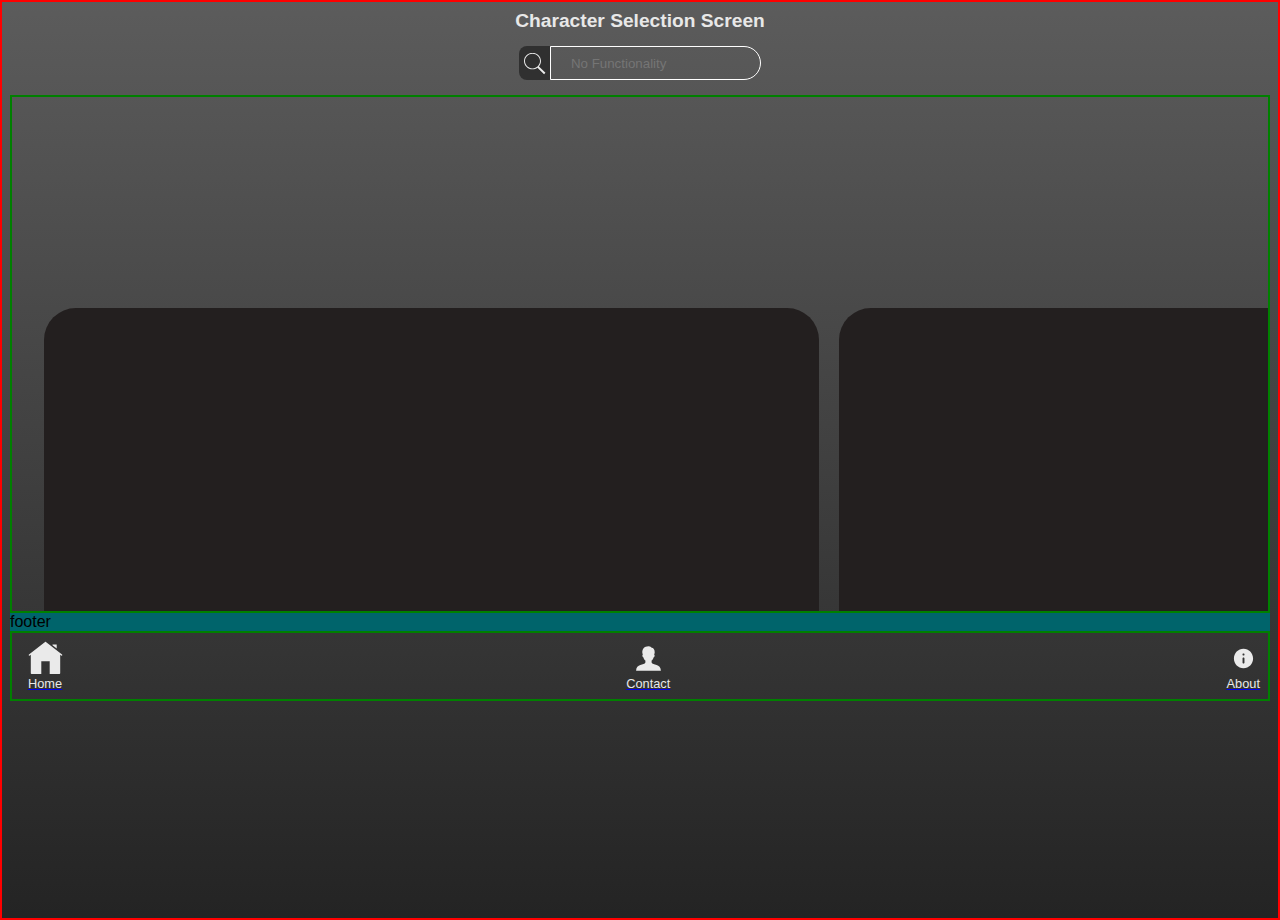
==== index.html @ 4d5661ad "Finished card with horizontal scroll" ====
<!DOCTYPE html>
<html lang="en">
<head>
    <meta charset="UTF-8">
    <meta name="viewport" content="width=device-width, initial-scale=1.0">
    <title>Super hero App</title>
    <link rel="stylesheet" href="./styles.css">
</head>
<body class="main-background">
    <header>
        <section class="mobile-section__header mobile-section__text--color--alignment">
            <h2>Character Selection Screen</h2>
        </section>
    </header>

    <main>
        
        <section class="mobile-section__search-bar--container">
            <img src="./Assets/icons/icons8-search-25.svg" class="mobile-section__search--icon"/>
            <input type="search" name="search" placeholder=" No Functionality"/>
        </section>
        
        <section class="mobile-card__container">
            <section class="mobile-card__character--card"></section>
            <section class="mobile-card__character--card"></section>
            <section class="mobile-card__character--card"></section>
            <section class="mobile-card__character--card"></section>
        </section>


    </main>

    <footer>footer</footer>

    <section class="mobile-section__nav-bar">
        <nav class="nav-bar">
            <ul class="nav-bar__links">
                <li class="nav-bar__button">
                    <a href="#">
                        <img src="./Assets/icons/icons8-home.svg" class="nav-bar__icon">
                        <p class="mobile-section__text--color--alignment">Home</p>
                    </a>
                </li>
                <li class="nav-bar__button">
                    <a href="#">
                        <img src="./Assets/icons/contact.svg" class="nav-bar__icon">
                        <p class="mobile-section__text--color--alignment">Contact</p>
                    </a>
                </li>
                <li class="nav-bar__button">
                    <a href="#">
                        <img src="./Assets/icons/icons8-about.svg" class="nav-bar__icon">
                        <p class="mobile-section__text--color--alignment">About</p>
                    </a>
                </li>
            </ul>
        </nav>
    </section>
</body>
</html>
---- styles.css ----
* {
    padding: 0;
    margin: 0;
    font-family: Verdana, Geneva, Tahoma, sans-serif;
    overflow: none;
}

:root {
    --background-gradient: linear-gradient(hsl(0, 0%, 36%), hsl(0, 0%, 14%));
    --mobile-searchbar-radius: 2rem;
}

footer {
    background-color: #00646b;
}

/*Attempt at mobile*/
@media (min-width: 300px) and (min-height: 500px){

    .main-background {
        border: 2px solid red;
        padding: .5em;
        background: var(--background-gradient);
        background-repeat: no-repeat;
        height: 100vh;
        display: flex;
        flex-direction: column;
    }

    .mobile-section__nav-bar {
        border: 2px solid green;
    }

    .nav-bar__links {
        display: flex;
        justify-content: space-between;
        text-decoration: none;
        list-style-type: none;
    }

    .nav-bar__button {
        padding: .5rem;
    }

    .nav-bar__button .nav-bar__icon {
        width: 70%;
        height: 70%;
        display: block;
        margin-right: auto;
        margin-left: auto;
    }


    .mobile-section__text--color--alignment {
        color: hsl(0, 0%, 91%);
        text-align: center;
        font-size: .8rem;
    }
    
    .mobile-section__search-bar--container {
        padding: .9rem;
        display: flex;
        justify-content: center;
    }

    .mobile-section__search-bar--container input {
        background: transparent;
        height: 2rem;
        border-top-right-radius: var(--mobile-searchbar-radius);
        border-bottom-right-radius: var(--mobile-searchbar-radius);
        border: 1px solid white;
        color: white;
        padding: 1rem;
    }

    .mobile-section__search--icon {
        background-color: hsl(0, 0%, 19%);
        border: 1px solid white;
        border-top-left-radius: .5rem;
        border-bottom-left-radius: .5rem;
        border: none;
        padding: .2rem;
    }

    .mobile-card__container {
        border: 2px solid green;
        padding: 2rem;
        height: 50vh;
        white-space: nowrap; /* Prevents wrapping of inline-block elements */
        overflow-x: auto;
    }
    
    .mobile-card__character--card {
        display: inline-block;
        border-radius: 2rem;
        background-color: hsl(0, 5%, 13%);
        height: 80%;
        /* Adjust the width of each card */
        width: 65%; 
        box-sizing: border-box;
        margin-top: 15%;
        /* Adjust the margin between cards */
        margin-right: 1rem;
    }
    
}
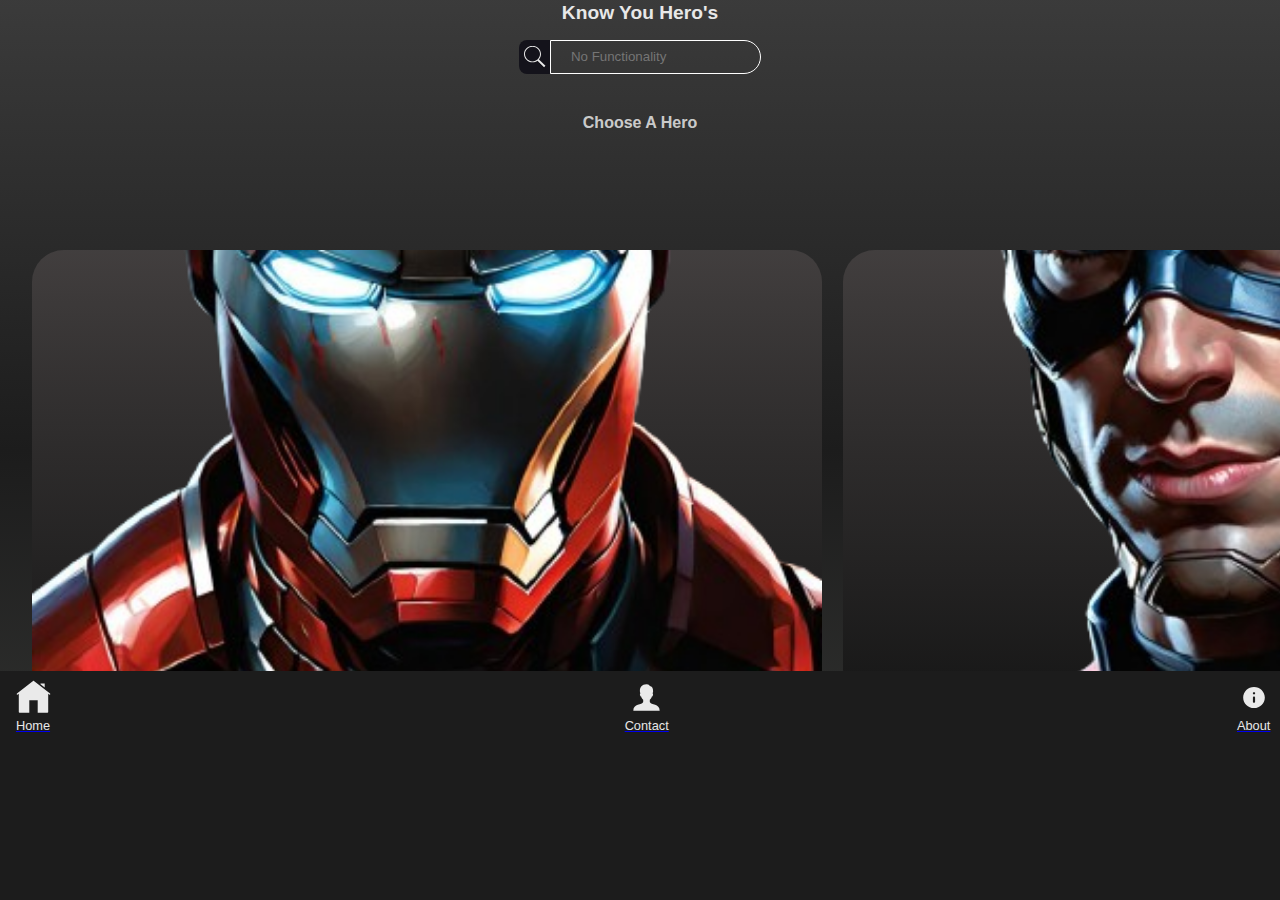
==== commit e64edda8: "Added images to cards and adjusted navbar" ====
--- a/index.html
+++ b/index.html
@@ -9,7 +9,7 @@
 <body class="main-background">
     <header>
         <section class="mobile-section__header mobile-section__text--color--alignment">
-            <h2>Character Selection Screen</h2>
+            <h2>Know You Hero's</h2>
         </section>
     </header>
 
@@ -19,18 +19,36 @@
             <img src="./Assets/icons/icons8-search-25.svg" class="mobile-section__search--icon"/>
             <input type="search" name="search" placeholder=" No Functionality"/>
         </section>
+
+        <section class="main-heading">
+            <h1 class="main-heading_text">Choose A Hero</h1>
+        </section>
         
         <section class="mobile-card__container">
-            <section class="mobile-card__character--card"></section>
-            <section class="mobile-card__character--card"></section>
-            <section class="mobile-card__character--card"></section>
-            <section class="mobile-card__character--card"></section>
+            <section class="mobile-card">
+                <img src="./Assets/Potraits/Iron-man.png" alt="Iron-Man-Potrait" class="mobile-card__image">
+            </section>
+            <section class="mobile-card">
+                <img src="./Assets/Potraits/captain.png" alt="Captain-America-Potrait" class="mobile-card__image">
+            </section>
+            <section class="mobile-card">
+                <img src="./Assets/Potraits/black-widow.png" alt="Black-Widow-Potrait" class="mobile-card__image">
+            </section>
+            <section class="mobile-card">
+                <img src="./Assets/Potraits/Hulk.png" alt="DR-Banner-Hulk" class="mobile-card__image">
+            </section>
+            <section class="mobile-card">
+                <img src="./Assets/Potraits/Son-of-odin-thor.png" alt="Thor Potrait" class="mobile-card__image">
+            </section>
+            <section class="mobile-card">
+                <img src="./Assets/Potraits/Hawkey.png" alt="hawkey Potrait" class="mobile-card__image">
+            </section>
         </section>
 
 
     </main>
 
-    <footer>footer</footer>
+    <footer class="footer">footer</footer>
 
     <section class="mobile-section__nav-bar">
         <nav class="nav-bar">
--- a/styles.css
+++ b/styles.css
@@ -6,7 +6,7 @@
 }
 
 :root {
-    --background-gradient: linear-gradient(hsl(0, 0%, 36%), hsl(0, 0%, 14%));
+    --background-gradient: linear-gradient(hsl(0, 0%, 23%), hsl(0, 0%, 11%), hsl(90, 2%, 22%));
     --mobile-searchbar-radius: 2rem;
 }
 
@@ -18,8 +18,6 @@
 @media (min-width: 300px) and (min-height: 500px){
 
     .main-background {
-        border: 2px solid red;
-        padding: .5em;
         background: var(--background-gradient);
         background-repeat: no-repeat;
         height: 100vh;
@@ -28,8 +26,12 @@
     }
 
     .mobile-section__nav-bar {
-        border: 2px solid green;
+        background: hsl(0, 0%, 11%);
+        width: auto;
+        height: 100svh;
+        position: sticky;
     }
+
 
     .nav-bar__links {
         display: flex;
@@ -50,11 +52,15 @@
         margin-left: auto;
     }
 
+    .mobile-section__header {
+        padding: 5rem;
+    }
 
     .mobile-section__text--color--alignment {
         color: hsl(0, 0%, 91%);
         text-align: center;
         font-size: .8rem;
+        padding: .1rem;
     }
     
     .mobile-section__search-bar--container {
@@ -74,7 +80,7 @@
     }
 
     .mobile-section__search--icon {
-        background-color: hsl(0, 0%, 19%);
+        background-color: hsl(248, 18%, 9%);
         border: 1px solid white;
         border-top-left-radius: .5rem;
         border-bottom-left-radius: .5rem;
@@ -83,24 +89,49 @@
     }
 
     .mobile-card__container {
-        border: 2px solid green;
         padding: 2rem;
         height: 50vh;
         white-space: nowrap; /* Prevents wrapping of inline-block elements */
         overflow-x: auto;
     }
     
-    .mobile-card__character--card {
+    .mobile-card {
         display: inline-block;
         border-radius: 2rem;
-        background-color: hsl(0, 5%, 13%);
-        height: 80%;
+        background: linear-gradient(to top, hsl(0, 0%, 9%), hsla(0, 3%, 27%, 0.822));
+        height: 100%;
         /* Adjust the width of each card */
         width: 65%; 
         box-sizing: border-box;
-        margin-top: 15%;
+        margin-top: 5%;
         /* Adjust the margin between cards */
         margin-right: 1rem;
+        overflow-y: none;
+    }
+
+    .mobile-card__image {
+        display: block;
+        position: relative;
+        object-fit: cover;
+        height: 100%;
+        width: 100%;
+        border-bottom-left-radius: 2rem;
+        border-bottom-right-radius: 2rem;
+    }
+
+    .main-heading {
+        padding: 1.6rem;
+        color: rgba(230, 230, 230, 0.87);
+        text-align: center;
+    }
+
+    .main-heading .main-heading_text{
+        font-family: Verdana, Geneva, Tahoma, sans-serif;
+        font-size: 1rem;
+    }
+
+    .footer {
+        display: none;
     }
     
 }
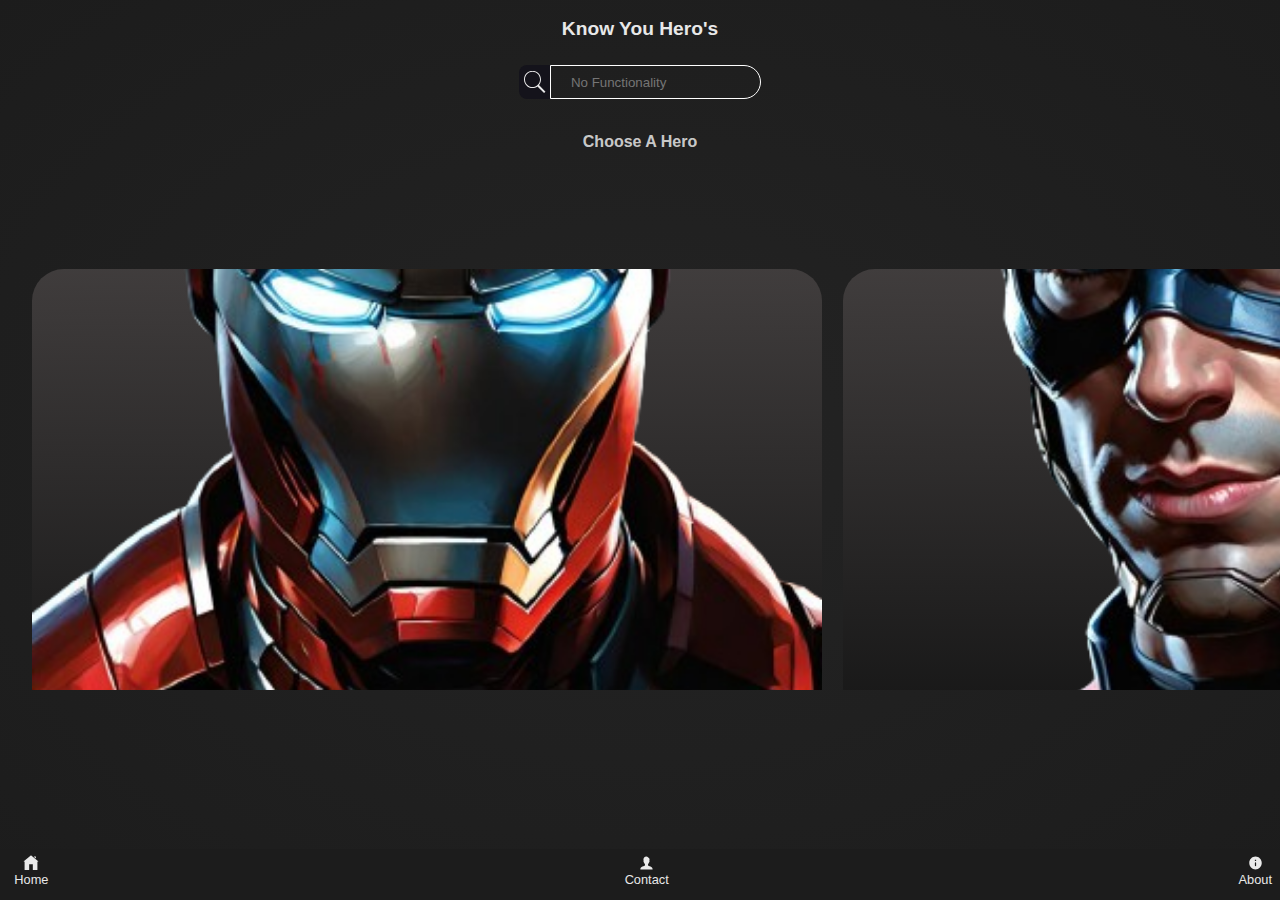
==== commit 8e197f39: "added an iron man page" ====
--- a/index.html
+++ b/index.html
@@ -4,12 +4,37 @@
     <meta charset="UTF-8">
     <meta name="viewport" content="width=device-width, initial-scale=1.0">
     <title>Super hero App</title>
-    <link rel="stylesheet" href="./styles.css">
+    <link rel="stylesheet" href="./Assets/stylesheets/styles.css">
 </head>
 <body class="main-background">
     <header>
         <section class="mobile-section__header mobile-section__text--color--alignment">
-            <h2>Know You Hero's</h2>
+            <h2 class="mobile-section_header-text">Know You Hero's</h2>
+        </section>
+
+        <section class="mobile-section__nav-bar">
+            <nav class="nav-bar">
+                <ul class="nav-bar__links">
+                    <li class="nav-bar__button">
+                        <a href="#" style="text-decoration: none;">
+                            <img src="./Assets/icons/icons8-home.svg" class="nav-bar__icon">
+                            <p class="mobile-section__text--color--alignment">Home</p>
+                        </a>
+                    </li>
+                    <li class="nav-bar__button">
+                        <a href="#" style="text-decoration: none;">
+                            <img src="./Assets/icons/contact.svg" class="nav-bar__icon">
+                            <p class="mobile-section__text--color--alignment">Contact</p>
+                        </a>
+                    </li>
+                    <li class="nav-bar__button">
+                        <a href="#" style="text-decoration: none;">
+                            <img src="./Assets/icons/icons8-about.svg" class="nav-bar__icon">
+                            <p class="mobile-section__text--color--alignment">About</p>
+                        </a>
+                    </li>
+                </ul>
+            </nav>
         </section>
     </header>
 
@@ -25,24 +50,27 @@
         </section>
         
         <section class="mobile-card__container">
-            <section class="mobile-card">
-                <img src="./Assets/Potraits/Iron-man.png" alt="Iron-Man-Potrait" class="mobile-card__image">
-            </section>
-            <section class="mobile-card">
-                <img src="./Assets/Potraits/captain.png" alt="Captain-America-Potrait" class="mobile-card__image">
-            </section>
-            <section class="mobile-card">
-                <img src="./Assets/Potraits/black-widow.png" alt="Black-Widow-Potrait" class="mobile-card__image">
-            </section>
-            <section class="mobile-card">
-                <img src="./Assets/Potraits/Hulk.png" alt="DR-Banner-Hulk" class="mobile-card__image">
-            </section>
-            <section class="mobile-card">
-                <img src="./Assets/Potraits/Son-of-odin-thor.png" alt="Thor Potrait" class="mobile-card__image">
-            </section>
-            <section class="mobile-card">
-                <img src="./Assets/Potraits/Hawkey.png" alt="hawkey Potrait" class="mobile-card__image">
-            </section>
+                <a href="./iron-man.html">
+                    <section class="mobile-card">
+                        <img src="./Assets/Potraits/Iron-man.png" alt="Iron-Man-Potrait" class="mobile-card__image">
+                    </section>
+                </a>
+
+                <section class="mobile-card">
+                    <img src="./Assets/Potraits/captain.png" alt="Captain-America-Potrait" class="mobile-card__image">
+                </section>
+                <section class="mobile-card">
+                    <img src="./Assets/Potraits/black-widow.png" alt="Black-Widow-Potrait" class="mobile-card__image">
+                </section>
+                <section class="mobile-card">
+                    <img src="./Assets/Potraits/Hulk.png" alt="DR-Banner-Hulk" class="mobile-card__image">
+                </section>
+                <section class="mobile-card">
+                    <img src="./Assets/Potraits/Son-of-odin-thor.png" alt="Thor Potrait" class="mobile-card__image">
+                </section>
+                <section class="mobile-card">
+                    <img src="./Assets/Potraits/Hawkey.png" alt="hawkey Potrait" class="mobile-card__image">
+                </section>
         </section>
 
 
@@ -54,19 +82,19 @@
         <nav class="nav-bar">
             <ul class="nav-bar__links">
                 <li class="nav-bar__button">
-                    <a href="#">
+                    <a href="#" style="text-decoration: none;">
                         <img src="./Assets/icons/icons8-home.svg" class="nav-bar__icon">
                         <p class="mobile-section__text--color--alignment">Home</p>
                     </a>
                 </li>
                 <li class="nav-bar__button">
-                    <a href="#">
+                    <a href="#" style="text-decoration: none;">
                         <img src="./Assets/icons/contact.svg" class="nav-bar__icon">
                         <p class="mobile-section__text--color--alignment">Contact</p>
                     </a>
                 </li>
                 <li class="nav-bar__button">
-                    <a href="#">
+                    <a href="#" style="text-decoration: none;">
                         <img src="./Assets/icons/icons8-about.svg" class="nav-bar__icon">
                         <p class="mobile-section__text--color--alignment">About</p>
                     </a>
--- a/Assets/stylesheets/styles.css
+++ b/Assets/stylesheets/styles.css
@@ -0,0 +1,146 @@
+* {
+    padding: 0;
+    margin: 0;
+    font-family: Verdana, Geneva, Tahoma, sans-serif;
+    overflow: none;
+}
+
+:root {
+    --background-gradient: radial-gradient(hsl(0, 0%, 14%), hsl(0, 0%, 11%));
+    --mobile-searchbar-radius: 2rem;
+}
+
+footer {
+    background-color: #00646b;
+}
+
+/*Attempt at mobile*/
+@media (min-width: 300px) and (min-height: 500px){
+
+    html {
+        background: var(--background-gradient);
+        background-repeat: no-repeat;
+    }
+
+    .main-background {
+        height: 100vh;
+        display: flex;
+        flex-direction: column;
+    }
+
+    .mobile-section__nav-bar {
+        background: hsl(0, 0%, 11%);
+        width: 100%;
+        position: fixed;
+        bottom: 0;
+        left: 0;
+        overflow: none;
+        z-index: 1;
+    }
+
+
+    .nav-bar__links {
+        display: flex;
+        justify-content: space-between;
+        text-decoration: none;
+        list-style-type: none;
+        z-index: 1;
+    }
+
+    .nav-bar__button {
+        padding: .4rem;
+        z-index: 1;
+    }
+
+    .nav-bar__button .nav-bar__icon {
+        width: 40%;
+        height: 40%;
+        display: block;
+        margin-right: auto;
+        margin-left: auto;
+        z-index: 1;
+    }
+
+    .mobile-section__header .mobile-section_header-text{
+        padding: 1rem;
+    }
+
+    .mobile-section__text--color--alignment {
+        color: hsl(0, 0%, 91%);
+        text-align: center;
+        font-size: .8rem;
+        padding: .1rem;
+    }
+    
+    .mobile-section__search-bar--container {
+        padding: .5rem;
+        display: flex;
+        justify-content: center;
+    }
+
+    .mobile-section__search-bar--container input {
+        background: transparent;
+        height: 2rem;
+        border-top-right-radius: var(--mobile-searchbar-radius);
+        border-bottom-right-radius: var(--mobile-searchbar-radius);
+        border: 1px solid white;
+        color: white;
+        padding: 1rem;
+    }
+
+    .mobile-section__search--icon {
+        background-color: hsl(248, 18%, 9%);
+        border: 1px solid white;
+        border-top-left-radius: .5rem;
+        border-bottom-left-radius: .5rem;
+        border: none;
+        padding: .2rem;
+    }
+
+    .mobile-card__container {
+        padding: 2rem;
+        height: 50vh;
+        white-space: nowrap; /* Prevents wrapping of inline-block elements */
+        overflow-x: auto;
+    }
+    
+    .mobile-card {
+        display: inline-block;
+        border-radius: 2rem;
+        background: linear-gradient(to top, hsl(0, 0%, 9%), hsla(0, 3%, 27%, 0.822));
+        height: 100%;
+        /* Adjust the width of each card */
+        width: 65%; 
+        box-sizing: border-box;
+        margin-top: 5%;
+        /* Adjust the margin between cards */
+        margin-right: 1rem;
+        overflow-y: none;
+    }
+
+    .mobile-card__image {
+        display: block;
+        position: relative;
+        object-fit: cover;
+        height: 100%;
+        width: 100%;
+        border-bottom-left-radius: 2rem;
+        border-bottom-right-radius: 2rem;
+    }
+
+    .main-heading {
+        padding: 1.6rem;
+        color: rgba(230, 230, 230, 0.87);
+        text-align: center;
+    }
+
+    .main-heading .main-heading_text{
+        font-family: Verdana, Geneva, Tahoma, sans-serif;
+        font-size: 1rem;
+    }
+
+    .footer {
+        display: none;
+    }
+    
+}
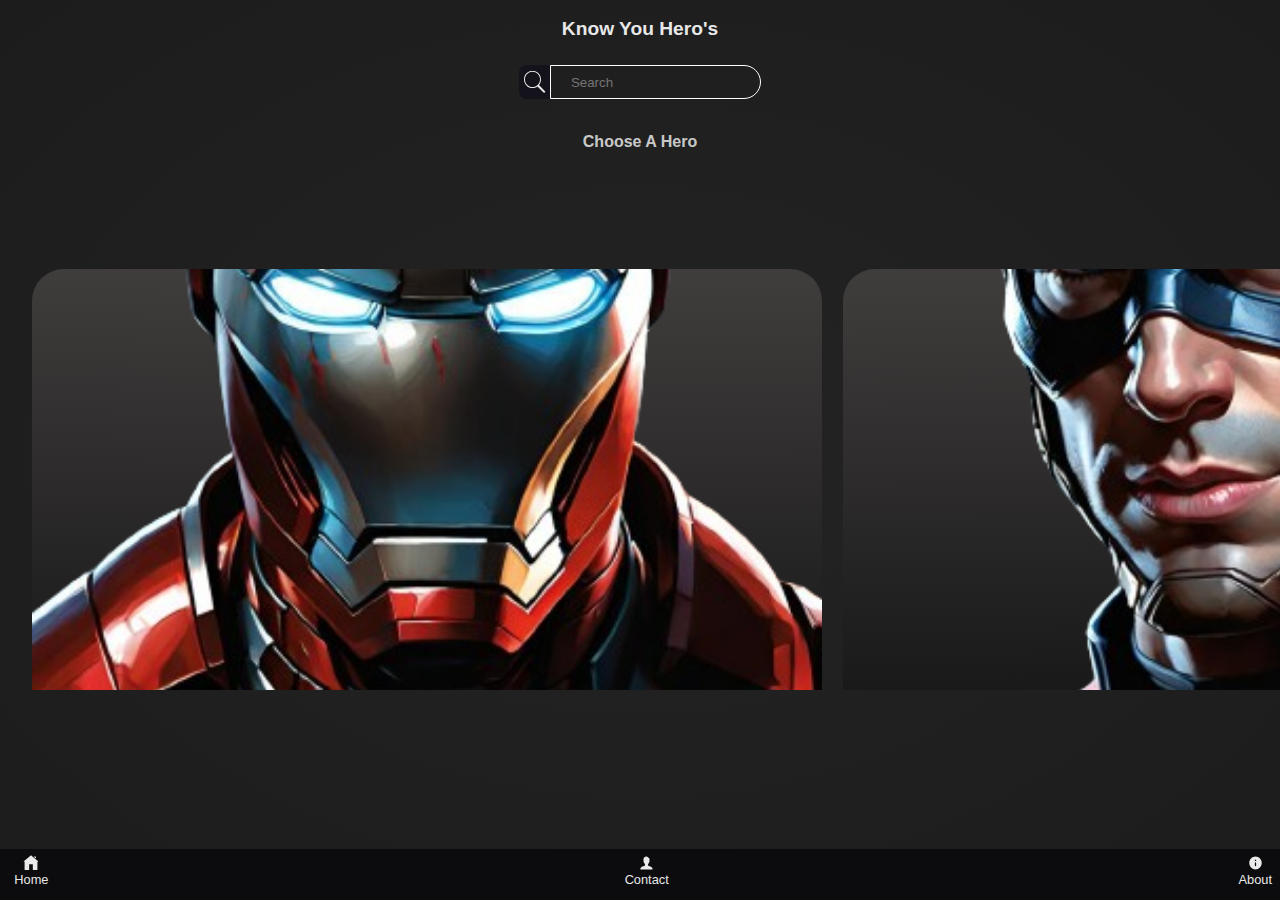
==== commit a8fe9238: "completed Iron man Biography" ====
--- a/index.html
+++ b/index.html
@@ -42,7 +42,7 @@
         
         <section class="mobile-section__search-bar--container">
             <img src="./Assets/icons/icons8-search-25.svg" class="mobile-section__search--icon"/>
-            <input type="search" name="search" placeholder=" No Functionality"/>
+            <input type="search" name="search" placeholder=" Search"/>
         </section>
 
         <section class="main-heading">
@@ -50,7 +50,7 @@
         </section>
         
         <section class="mobile-card__container">
-                <a href="./iron-man.html">
+                <a href="./Assets/webpages/iron-man.html">
                     <section class="mobile-card">
                         <img src="./Assets/Potraits/Iron-man.png" alt="Iron-Man-Potrait" class="mobile-card__image">
                     </section>
--- a/Assets/stylesheets/styles.css
+++ b/Assets/stylesheets/styles.css
@@ -20,6 +20,9 @@
     html {
         background: var(--background-gradient);
         background-repeat: no-repeat;
+        background-size: cover;
+        background-position: bottom;
+        overflow: none;
     }
 
     .main-background {
@@ -29,7 +32,7 @@
     }
 
     .mobile-section__nav-bar {
-        background: hsl(0, 0%, 11%);
+        background: hsl(240, 7%, 5%);
         width: 100%;
         position: fixed;
         bottom: 0;
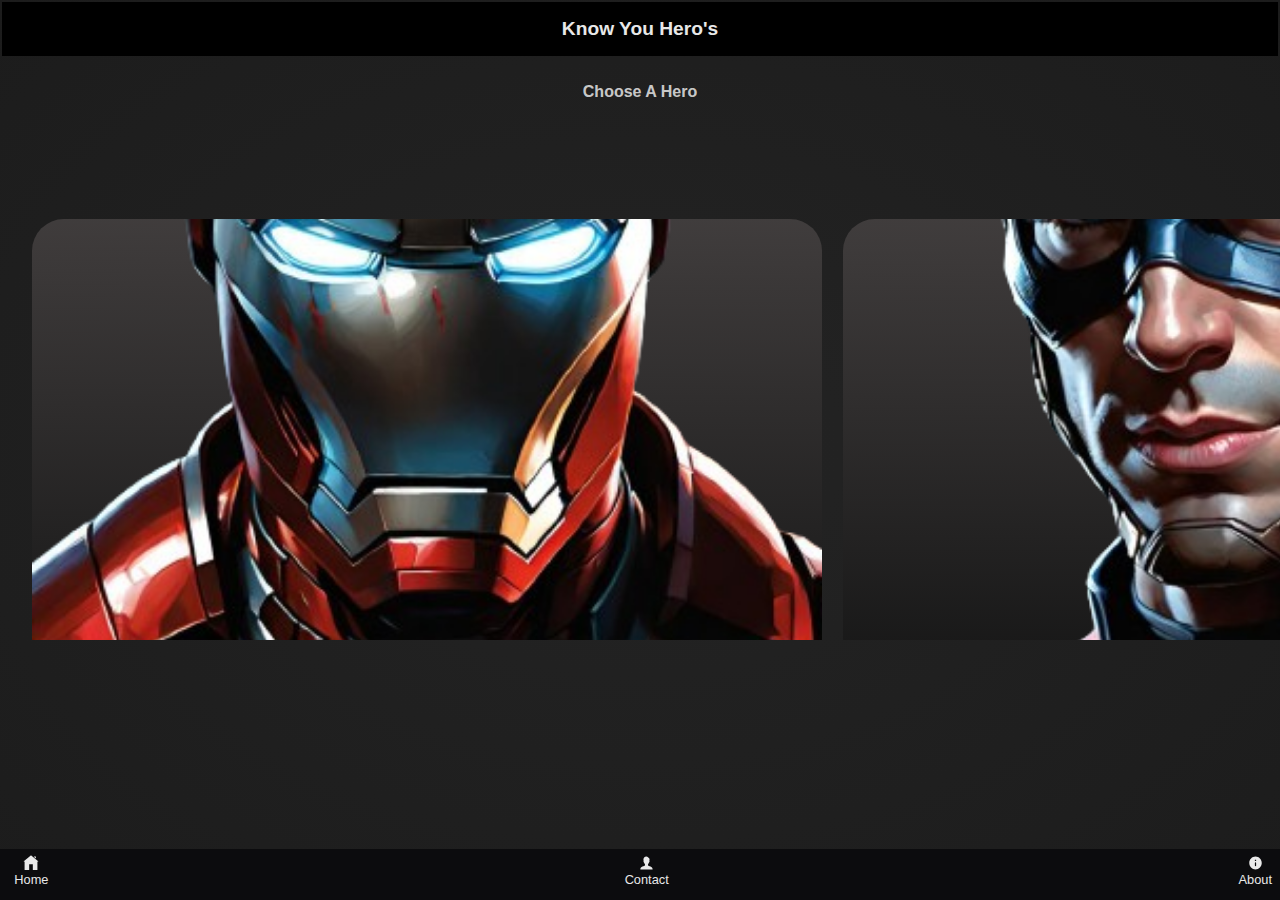
==== commit 45dc4a6a: "hawkey complete" ====
--- a/index.html
+++ b/index.html
@@ -39,11 +39,6 @@
     </header>
 
     <main>
-        
-        <section class="mobile-section__search-bar--container">
-            <img src="./Assets/icons/icons8-search-25.svg" class="mobile-section__search--icon"/>
-            <input type="search" name="search" placeholder=" Search"/>
-        </section>
 
         <section class="main-heading">
             <h1 class="main-heading_text">Choose A Hero</h1>
@@ -56,21 +51,35 @@
                     </section>
                 </a>
 
-                <section class="mobile-card">
-                    <img src="./Assets/Potraits/captain.png" alt="Captain-America-Potrait" class="mobile-card__image">
-                </section>
-                <section class="mobile-card">
-                    <img src="./Assets/Potraits/black-widow.png" alt="Black-Widow-Potrait" class="mobile-card__image">
-                </section>
-                <section class="mobile-card">
-                    <img src="./Assets/Potraits/Hulk.png" alt="DR-Banner-Hulk" class="mobile-card__image">
-                </section>
-                <section class="mobile-card">
-                    <img src="./Assets/Potraits/Son-of-odin-thor.png" alt="Thor Potrait" class="mobile-card__image">
-                </section>
-                <section class="mobile-card">
-                    <img src="./Assets/Potraits/Hawkey.png" alt="hawkey Potrait" class="mobile-card__image">
-                </section>
+                <a href="./Assets/webpages/captain-america.html">
+                    <section class="mobile-card">
+                        <img src="./Assets/Potraits/captain.png" alt="Captain-America-Potrait" class="mobile-card__image">
+                    </section>
+                </a>
+                
+                <a href="./Assets/webpages/black-widow.html">
+                    <section class="mobile-card">
+                        <img src="./Assets/Potraits/black-widow.png" alt="Black-Widow-Potrait" class="mobile-card__image">
+                    </section>
+                </a>
+
+                <a href="./Assets/webpages/the-hulk.html">
+                    <section class="mobile-card">
+                        <img src="./Assets/Potraits/Hulk.png" alt="DR-Banner-Hulk" class="mobile-card__image">
+                    </section>
+                </a>
+                
+                <a href="./Assets/webpages/son-of-odan.html">
+                    <section class="mobile-card">
+                        <img src="./Assets/Potraits/Son-of-odin-thor.png" alt="Thor Potrait" class="mobile-card__image">
+                    </section>
+                </a>
+
+                <a href="./Assets/webpages/hawkey.html">
+                    <section class="mobile-card">
+                        <img src="./Assets/Potraits/Hawkey.png" alt="hawkey Potrait" class="mobile-card__image">
+                    </section>
+                </a>
         </section>
 
 
--- a/Assets/stylesheets/styles.css
+++ b/Assets/stylesheets/styles.css
@@ -66,6 +66,7 @@
 
     .mobile-section__header .mobile-section_header-text{
         padding: 1rem;
+        background: black;
     }
 
     .mobile-section__text--color--alignment {
@@ -75,30 +76,6 @@
         padding: .1rem;
     }
     
-    .mobile-section__search-bar--container {
-        padding: .5rem;
-        display: flex;
-        justify-content: center;
-    }
-
-    .mobile-section__search-bar--container input {
-        background: transparent;
-        height: 2rem;
-        border-top-right-radius: var(--mobile-searchbar-radius);
-        border-bottom-right-radius: var(--mobile-searchbar-radius);
-        border: 1px solid white;
-        color: white;
-        padding: 1rem;
-    }
-
-    .mobile-section__search--icon {
-        background-color: hsl(248, 18%, 9%);
-        border: 1px solid white;
-        border-top-left-radius: .5rem;
-        border-bottom-left-radius: .5rem;
-        border: none;
-        padding: .2rem;
-    }
 
     .mobile-card__container {
         padding: 2rem;
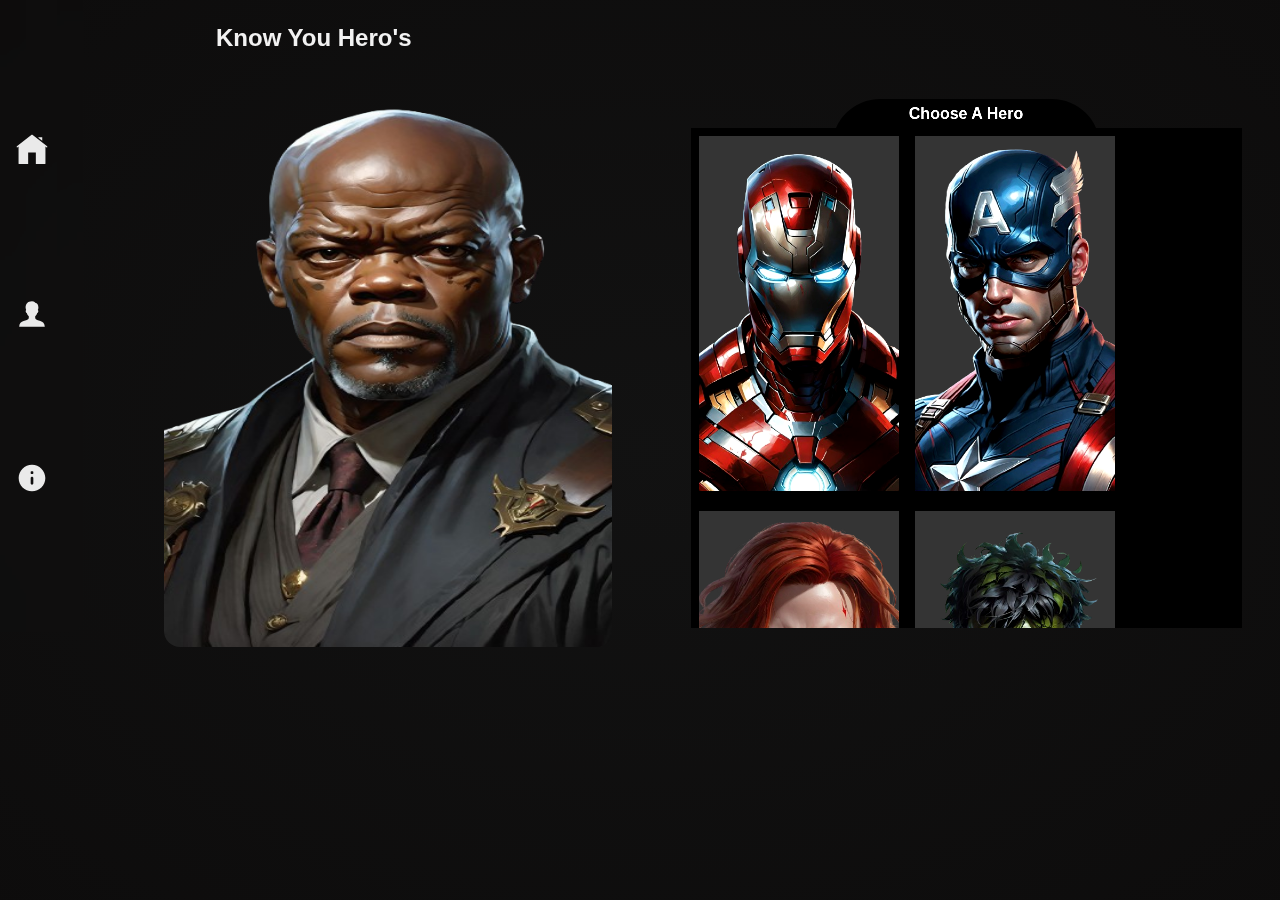
==== commit 050cc0f8: "Super Heroe App Completed" ====
--- a/index.html
+++ b/index.html
@@ -4,7 +4,8 @@
     <meta charset="UTF-8">
     <meta name="viewport" content="width=device-width, initial-scale=1.0">
     <title>Super hero App</title>
-    <link rel="stylesheet" href="./Assets/stylesheets/styles.css">
+    <link rel="stylesheet" href="./Assets/stylesheets/desktop-mobile-styles.css"/>
+
 </head>
 <body class="main-background">
     <header>
@@ -16,19 +17,19 @@
             <nav class="nav-bar">
                 <ul class="nav-bar__links">
                     <li class="nav-bar__button">
-                        <a href="#" style="text-decoration: none;">
+                        <a href="./index.html" style="text-decoration: none;">
                             <img src="./Assets/icons/icons8-home.svg" class="nav-bar__icon">
                             <p class="mobile-section__text--color--alignment">Home</p>
                         </a>
                     </li>
                     <li class="nav-bar__button">
-                        <a href="#" style="text-decoration: none;">
+                        <a href="./contact.html" style="text-decoration: none;">
                             <img src="./Assets/icons/contact.svg" class="nav-bar__icon">
                             <p class="mobile-section__text--color--alignment">Contact</p>
                         </a>
                     </li>
                     <li class="nav-bar__button">
-                        <a href="#" style="text-decoration: none;">
+                        <a href="./about.html" style="text-decoration: none;">
                             <img src="./Assets/icons/icons8-about.svg" class="nav-bar__icon">
                             <p class="mobile-section__text--color--alignment">About</p>
                         </a>
@@ -43,8 +44,22 @@
         <section class="main-heading">
             <h1 class="main-heading_text">Choose A Hero</h1>
         </section>
-        
+
+        <!--for desktop version-->
+        <a href="./Assets/webpages/agent-nikki.html">
+            <section>
+                <img src="./Assets/Potraits/nikki-sheild-agent.png" alt="A potrait mage of samuel el Jackson from the movie avengers" class="agent">
+            </section>
+        </a>
+
+        <!--for mobile-->
         <section class="mobile-card__container">
+                <a href="./Assets/webpages/agent-nikki.html">
+                    <section class="mobile-card desktop-card-agent">
+                        <img src="./Assets/Potraits/nikki-sheild-agent.png" alt="nick-furry-sheild-agent-Potrait" class="mobile-card__image">
+                    </section>
+                </a>
+
                 <a href="./Assets/webpages/iron-man.html">
                     <section class="mobile-card">
                         <img src="./Assets/Potraits/Iron-man.png" alt="Iron-Man-Potrait" class="mobile-card__image">
@@ -81,35 +96,11 @@
                     </section>
                 </a>
         </section>
-
-
+        
+        
     </main>
 
     <footer class="footer">footer</footer>
 
-    <section class="mobile-section__nav-bar">
-        <nav class="nav-bar">
-            <ul class="nav-bar__links">
-                <li class="nav-bar__button">
-                    <a href="#" style="text-decoration: none;">
-                        <img src="./Assets/icons/icons8-home.svg" class="nav-bar__icon">
-                        <p class="mobile-section__text--color--alignment">Home</p>
-                    </a>
-                </li>
-                <li class="nav-bar__button">
-                    <a href="#" style="text-decoration: none;">
-                        <img src="./Assets/icons/contact.svg" class="nav-bar__icon">
-                        <p class="mobile-section__text--color--alignment">Contact</p>
-                    </a>
-                </li>
-                <li class="nav-bar__button">
-                    <a href="#" style="text-decoration: none;">
-                        <img src="./Assets/icons/icons8-about.svg" class="nav-bar__icon">
-                        <p class="mobile-section__text--color--alignment">About</p>
-                    </a>
-                </li>
-            </ul>
-        </nav>
-    </section>
 </body>
 </html>--- a/Assets/stylesheets/desktop-mobile-styles.css
+++ b/Assets/stylesheets/desktop-mobile-styles.css
@@ -0,0 +1,539 @@
+:root {
+    --background-gradient: radial-gradient(hsl(0, 0%, 7%), hsl(0, 4%, 5%));
+    --mobile-searchbar-radius: 2rem;
+}
+
+* {
+    padding: 0;
+    margin: 0;
+    font-family: Verdana, Geneva, Tahoma, sans-serif;
+    overflow: none;
+}
+
+@font-face {
+    font-family: avenger-font;
+    src: url("../fonts/avenger-title-font.woff");
+}
+
+
+/*Attempt at mobile*/
+@media (min-width: 300px) and (max-width: 999px) {
+
+    html {
+        background: var(--background-gradient);
+        background-repeat: repeat;
+        background-size: cover;
+        background-position: bottom;
+    }
+
+    .main-background {
+        height: 100vh;
+        display: flex;
+        flex-direction: column;
+    }
+
+    .mobile-section__nav-bar {
+        background: hsl(240, 7%, 5%);
+        width: 100%;
+        position: fixed;
+        bottom: 0;
+        left: 0;
+        overflow: none;
+        z-index: 1;
+    }
+
+
+    .nav-bar__links {
+        display: flex;
+        justify-content: space-between;
+        text-decoration: none;
+        list-style-type: none;
+        z-index: 1;
+    }
+
+    .nav-bar__button {
+        padding: .4rem;
+        z-index: 1;
+    }
+
+    .nav-bar__button .nav-bar__icon {
+        width: 40%;
+        height: 40%;
+        display: block;
+        margin-right: auto;
+        margin-left: auto;
+        z-index: 1;
+    }
+
+    .mobile-section__header .mobile-section_header-text{
+        padding: 1rem;
+        background: black;
+    }
+
+    .mobile-section__text--color--alignment {
+        color: hsl(0, 0%, 91%);
+        text-align: center;
+        font-size: .8rem;
+        padding: .1rem;
+    }
+    
+
+    .mobile-card__container {
+        padding: 2rem;
+        height: 50vh;
+        white-space: nowrap; /* Prevents wrapping of inline-block elements */
+        overflow-x: auto;
+    }
+    
+    .mobile-card {
+        display: inline-block;
+        border-radius: 2rem;
+        background: linear-gradient(to top, hsl(0, 0%, 9%), hsla(0, 3%, 27%, 0.822));
+        height: 100%;
+        /* Adjust the width of each card */
+        width: 80%; 
+        box-sizing: border-box;
+        margin-top: 5%;
+        /* Adjust the margin between cards */
+        margin-right: 1rem;
+        overflow-y: none;
+    }
+
+    .mobile-card__image {
+        display: block;
+        position: relative;
+        object-fit: cover;
+        height: 100%;
+        width: 100%;
+        border-bottom-left-radius: 2rem;
+        border-bottom-right-radius: 2rem;
+        
+    }
+
+    .main-heading {
+        padding: 1.6rem;
+        color: rgba(230, 230, 230, 0.87);
+        text-align: center;
+    }
+
+    .main-heading .main-heading_text{
+        font-family: Verdana, Geneva, Tahoma, sans-serif;
+        font-size: 1rem;
+    }
+
+    /*About.html styles*/
+
+    .about-me-card__header {
+        color: white;
+        text-align: center;
+        padding: .50em;
+        background-color: black;
+    }
+
+    .about-me-card__text--container {
+        display: flex;
+        flex-direction: column;
+        justify-content: center;
+        align-items: center;
+        overflow-y:auto;
+    }
+
+    .about-me-card__text--container .about-me-card__target--image {
+        width: 35%;
+        height: 35%;
+        object-fit: contain;
+        border: 2px solid hsl(0, 0%, 100%);
+    }
+
+    .about-me-card__title--text {
+        color: white;
+        font-family: avenger-font;
+        padding: 1.5em;
+        text-align: center;
+        font-size: 2.1rem;
+        letter-spacing: .05rem;
+    }
+
+    .about-me-card__text {
+        color: white;
+        padding: 2em;
+        word-spacing: .01rem;
+    }
+    
+    .about-me-card__vision-image {
+        width: 100px;
+        height: 70px;
+        padding: 2em;
+        border: 2px solid hsl(0, 0%, 100%);
+    }
+
+    .call-to-action {
+        margin-left: 40%;
+        padding: .9rem;
+        background: none;
+        border: 2px solid white;
+        color: white;
+        border-radius: 1rem;
+    }
+
+    .agent {
+        display: none;
+    }
+
+    /* contact page */
+    .contact-card-container {
+        display: flex;
+        justify-content: center;
+        align-items: center;
+        flex-direction: column;
+        font-family: Arial, Helvetica, sans-serif;
+        letter-spacing: .1rem;
+    }
+
+    .contact-card-container .contact-card-container__header {
+        color: white;
+        padding: 1rem;
+    }
+
+    .contact-card-container__form {
+        display: flex;
+        flex-direction: column;
+        gap: 1rem;
+        padding: .75rem;
+        width: 70%;
+        color: white;
+    }
+
+    .contact-card-container__form .contact-card-container__label--text {
+        border-top: 2px solid white;
+        padding: .65rem;
+        display: flex;
+        flex-direction: column;
+        gap: 1em;
+    }
+
+    .contact-card-container__form .contact-card-container__label--input {
+        width: auto;
+        padding: 1rem;
+    }
+
+    .contact-card-container__form .contact-card-container__label--text-area {
+        padding: .5em;
+    }
+
+    .contact-card-button-section {
+        margin-top: .5rem;
+        margin-bottom: .5rem;
+    }
+
+    .contact-card-button-section .contact-card-button__button {
+        padding: .5rem;
+        background: none;
+        color: white;
+        border-radius: 2rem;
+    }
+
+    .footer {
+        display: none;
+    }
+    
+}
+
+/*Attempt at desktop*/
+@media (min-width: 1000px)
+{
+    :root {
+        --padding: 1em;
+        --card-container--background: black;
+    }
+
+    html {
+        background: var(--background-gradient);
+        background-size: cover;
+        height: 100%;
+    }
+
+    .main-background {
+        height: 99%;
+    }
+
+    .mobile-section_header-text {
+        position: absolute;
+        padding: var(--padding);
+        margin-left: 15%;
+        color: hsla(0, 0%, 98%, 0.945);
+        filter: contrast(2);
+        font-family: sans-serif;
+    }
+
+    .mobile-section__nav-bar{
+        padding: var(--padding);
+        /*So that we can adjust th ewidth and heights*/
+        /*border: 2px solid red;*/
+        height: 94%;
+        border-bottom-right-radius: 1em;
+        width: 50%;
+        backdrop-filter: blur(10px);
+    }
+
+    .mobile-section__nav-bar {
+        width: 4%;
+        height: 600px;
+    }
+
+    .nav-bar {
+        height: 100%;
+        width: 10%;
+        display: flex;
+        flex-direction: column;
+        justify-content: center;
+        transition-property: width, height;
+        transition-duration: 500ms;
+        transition-timing-function: ease-in-out
+    
+    }
+
+    .nav-bar .nav-bar__links{
+        display: flex;
+        flex-direction: column;
+        gap: 8em;
+        list-style-type: none;
+    }
+
+    .nav-bar__links .mobile-section__text--color--alignment {
+        display: none;
+    }
+
+
+    /*icon adjustment*/
+    .nav-bar__links .nav-bar__icon {
+        /* border: 2px solid pink; */
+        width: 2rem;
+        height: 2rem;
+        transition-property: width, height;
+        transition-duration: 500ms;
+        transition-timing-function: ease-in-out;
+        z-index: 1;
+    }
+
+    .main-heading_text {
+        color: white;
+        filter: contrast(1.75);
+        position: absolute;
+        text-align: center;
+        left: 65%;
+        top: 11%;
+        background-color: var(--card-container--background);
+        border-radius: 3rem;
+        height: 10%;
+        width: 20%;
+        font-size: 1rem;
+        padding: 6px;
+    }
+
+    .mobile-card__container {
+        position: absolute;
+        top: 0;
+        left: 54%;
+        bottom: 25%;
+        display: flex;
+        flex-direction: row;
+        flex-wrap: wrap;
+        height: 500px;
+        width: 43%;
+        overflow-y: scroll;
+        margin-top: 10%;
+        background-color: var(--card-container--background);
+    }
+
+    .desktop-card-agent {
+        display: none;
+    }
+
+    
+    .mobile-card .mobile-card__image {
+        width: 200px;
+        margin: .5rem;
+        background-color: rgb(58, 58, 58);
+        filter: contrast(1.09);
+    }
+
+
+    .nav-bar .nav-bar__icon:hover {
+        width: 40px;
+        height: 40px;
+        padding: 20px;
+        background-color: hsl(266, 100%, 32%);
+    }
+
+
+    /*for desktop*/
+    .agent {
+        position: absolute;
+        top: 0;
+        margin-top: 6%;
+        margin-left: 5%;
+        width: 35%;
+        height: 50%;
+        left: 100px;
+        height: 570px;
+        border-radius: 1rem;
+    }
+
+    .agent:hover {
+        background: radial-gradient(hsl(0, 0%, 0%), hsl(0, 100%, 16%));
+    }
+
+    .mobile-card *:hover {
+        background: radial-gradient(hsl(0, 0%, 0%), hsl(0, 100%, 16%));
+    }
+
+    /*about.html styles*/
+    
+    .about-me-card {
+        position: absolute;
+        top: 0;
+        margin-left: 20em;
+        margin-top: 1em;
+        height: 90%;
+        width: 60%;
+        background: rgba(0, 0, 0, 0.507);
+        backdrop-filter: blur(50px);
+        border: 1px solid white;
+        border-radius: 2em; 
+    }
+
+    .about-me-card__title--text {
+        font-size: 4rem;
+        font-family: avenger-font, sans-serif, 'Times New Roman';
+        text-align: center;
+        color: white;
+        padding: .5em;
+        letter-spacing: .10rem;
+    }
+
+    .about-me-card__target--image {
+        width: 100px;
+        height: 100px;
+    }
+
+    .about-me-card__vision-image {
+        display: block;
+        margin-top: 10px;
+        width: 100px;
+        height: 50px;
+        padding: 1rem;
+    }
+
+    .about-me-card__text--container {
+        display: flex;
+    }
+
+    .about-me-card__header {
+        text-align: center;
+        color: white;
+        filter: contrast(1.75);
+        padding: 20px;
+        border-bottom: 1px solid white;
+    }
+
+    .about-me-card__text {
+        color: white;
+        padding: .5em;
+        text-align: left;
+        margin-top: auto;
+        margin-bottom: auto;
+        font-family: Arial, Helvetica, sans-serif;
+        letter-spacing: .09rem;
+    }
+
+    .call-to-action {
+        border: 2px solid hsl(0, 0%, 100%);
+        background: none;
+        color: white;
+        display: block;
+        padding: 1em;
+        border-radius: 20px;
+        float: right;
+        margin: 20px;
+        transition-property: padding, color, border;
+        transition-duration: .5s;
+        transition-timing-function: ease-in-out;
+    }
+
+    .call-to-action:hover {
+        color: hsl(276, 100%, 50%);
+        border-radius: 25px;
+        padding: 2em;
+        border: 2px solid hsl(276, 100%, 50%);
+        cursor: pointer;
+    }
+
+    /*Contact page*/
+    .contact-card-container {
+        position: absolute;
+        padding: 1rem;
+        top: 1%;
+        display: flex;
+        color: white;
+        display: flex;
+        flex-direction: column;
+        margin-left: 20%;
+        width: 50%;
+        border-radius: 2rem;
+        background-color:hsla(326, 100%, 3%, 0.671);
+        backdrop-filter: blur(15px);
+    }
+
+    .contact-card-container__header {
+        padding: 1rem;
+        text-align: center;
+    }
+    
+    .contact-card-container__form {
+        display: flex;
+        flex-direction: column;
+        gap: 1rem;
+    }
+
+    .contact-card-button-section {
+        margin-top: 1rem;
+        padding: 1rem;
+        display: flex;
+        flex-direction: row;
+        justify-content: center;
+    }
+
+    .contact-card-container__label--text {
+        padding: 1rem;
+    }
+
+    .contact-card-container__label--input {
+        padding: .5rem;
+        margin-left: 50px;
+    }
+
+    .contact-card-container__label--text-area {
+        padding: 1rem;
+        width: 60%;
+        margin-top: 20px;
+    }
+
+    .contact-card-button-section .contact-card-button__button {
+        width: 128px;
+        padding: 1rem;
+    }
+
+    /*footer*/
+    footer {
+        position: absolute;
+        display: none;
+    }
+
+    
+    
+
+
+}
+
+
